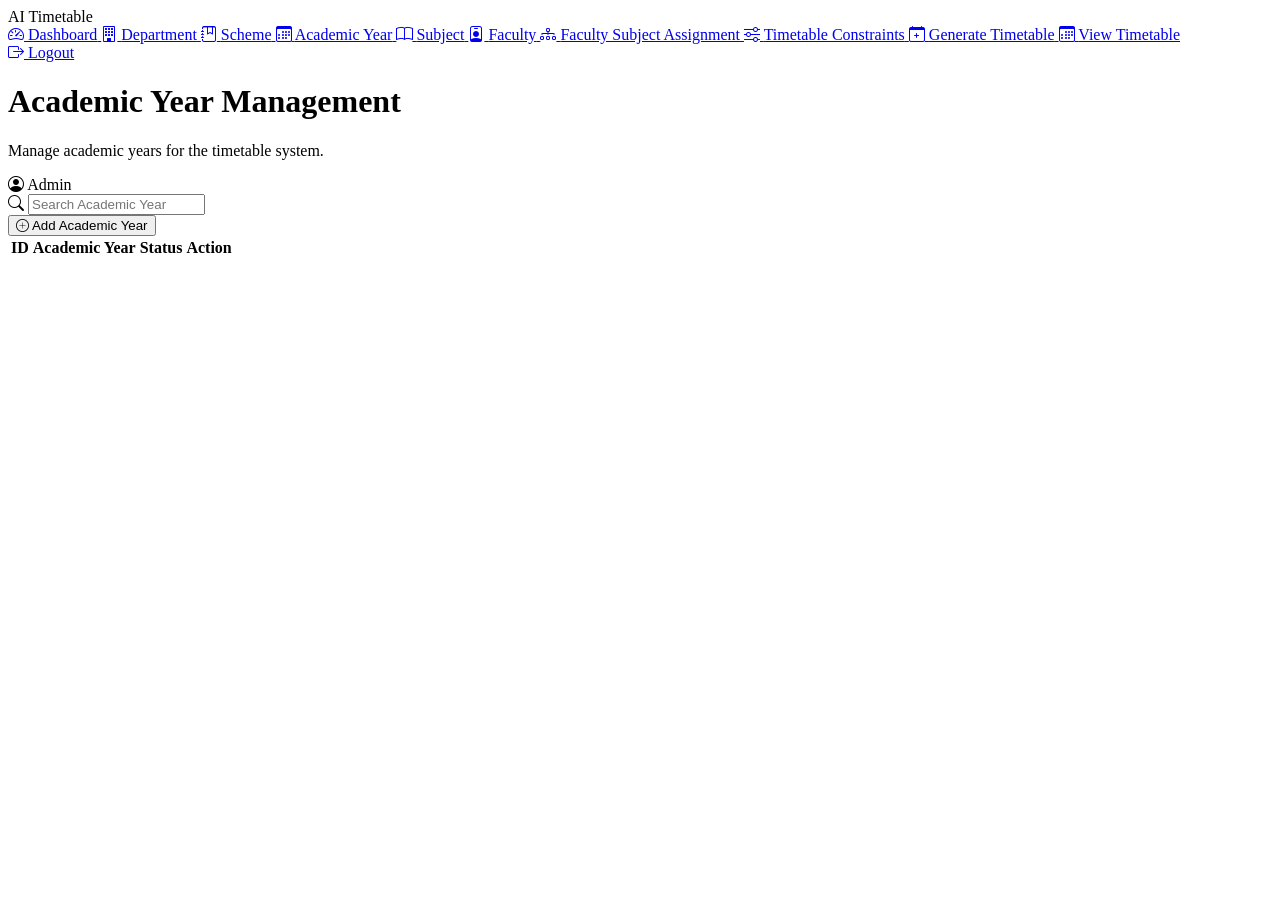
==== academic-year.html @ 528b2802 "added academic-year sidebar" ====
<!DOCTYPE html>
<html lang="en">

<head>
    <meta charset="UTF-8">
    <meta name="viewport" content="width=device-width, initial-scale=1.0">

    <title>Academic Year Management</title>

    <!-- Bootstrap Icons -->
    <link
        rel="stylesheet"
        href="https://cdn.jsdelivr.net/npm/bootstrap-icons@1.11.3/font/bootstrap-icons.min.css"
    >

    <!-- Main CSS -->
    <link rel="stylesheet" href="css/academic-year.css">
</head>

<body>

<div class="app-layout">

    <!-- =========================================
         SIDEBAR
    ========================================== -->

    <aside class="sidebar">

        <div class="sidebar-logo">
            AI Timetable
        </div>


        <nav class="sidebar-nav">

            <a href="dashboard.html" class="sidebar-link">
                <i class="bi bi-speedometer2"></i>
                <span>Dashboard</span>
            </a>


            <a href="department.html" class="sidebar-link">
                <i class="bi bi-building"></i>
                <span>Department</span>
            </a>


            <a href="scheme.html" class="sidebar-link">
                <i class="bi bi-journal-bookmark"></i>
                <span>Scheme</span>
            </a>


            <!-- ACTIVE -->
            <a href="academic-year.html"
               class="sidebar-link active">

                <i class="bi bi-calendar3"></i>

                <span>Academic Year</span>

            </a>


            <a href="subject.html" class="sidebar-link">
                <i class="bi bi-book"></i>
                <span>Subject</span>
            </a>


            <a href="faculty.html" class="sidebar-link">
                <i class="bi bi-person-badge"></i>
                <span>Faculty</span>
            </a>


            <a href="faculty-subject-assignment.html"
               class="sidebar-link">

                <i class="bi bi-diagram-3"></i>

                <span>Faculty Subject Assignment</span>

            </a>


            <a href="timetable-constraints.html"
               class="sidebar-link">

                <i class="bi bi-sliders"></i>

                <span>Timetable Constraints</span>

            </a>


            <a href="generate-timetable.html"
               class="sidebar-link">

                <i class="bi bi-calendar-plus"></i>

                <span>Generate Timetable</span>

            </a>


            <a href="view-timetable.html"
               class="sidebar-link">

                <i class="bi bi-calendar3"></i>

                <span>View Timetable</span>

            </a>

        </nav>


        <!-- LOGOUT -->

        <div class="sidebar-bottom">

            <a href="#" class="sidebar-link">

                <i class="bi bi-box-arrow-right"></i>

                <span>Logout</span>

            </a>

        </div>

    </aside>


    <!-- =========================================
         MAIN CONTENT
    ========================================== -->

    <main class="main-content">


        <!-- PAGE HEADER -->

        <div class="page-header">

            <div>

                <h1>
                    Academic Year Management
                </h1>

                <p>
                    Manage academic years for the timetable system.
                </p>

            </div>


            <div class="admin-info">

                <i class="bi bi-person-circle"></i>

                <span>Admin</span>

            </div>

        </div>


        <!-- =====================================
             SEARCH + ADD
        ====================================== -->

        <div class="toolbar">

            <div class="search-box">

                <i class="bi bi-search"></i>

                <input
                    type="text"
                    id="searchAcademicYear"
                    placeholder="Search Academic Year"
                >

            </div>


            <button
                type="button"
                id="addAcademicYearBtn"
                class="add-btn">

                <i class="bi bi-plus-circle"></i>

                Add Academic Year

            </button>

        </div>


        <!-- =====================================
             TABLE
        ====================================== -->

        <div class="table-container">

            <table>

                <thead>

                    <tr>

                        <th>ID</th>

                        <th>Academic Year</th>

                        <th>Status</th>

                        <th>Action</th>

                    </tr>

                </thead>


                <tbody id="academicYearTableBody">

                    <!-- Data will come from JavaScript -->

                </tbody>

            </table>

        </div>


    </main>

</div>


<!-- JavaScript -->

<script src="js/academic-year.js"></script>

</body>

</html>
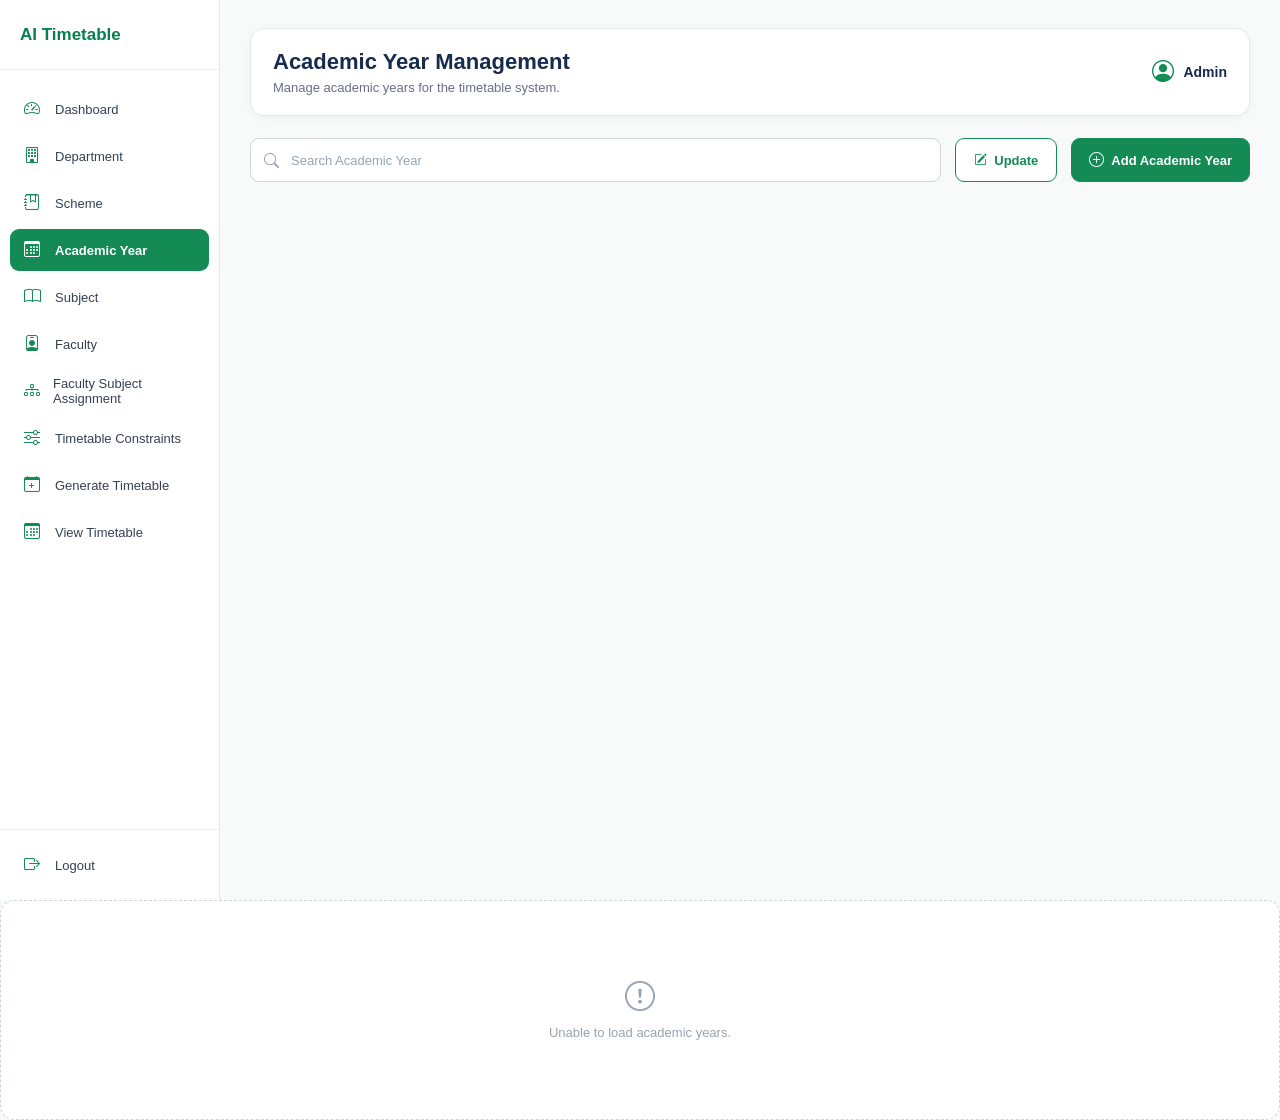
==== commit 3a4f50ad: "added backend" ====
--- a/academic-year.html
+++ b/academic-year.html
@@ -173,31 +173,47 @@
              SEARCH + ADD
         ====================================== -->
 
-        <div class="toolbar">
-
-            <div class="search-box">
-
-                <i class="bi bi-search"></i>
-
-                <input
-                    type="text"
-                    id="searchAcademicYear"
-                    placeholder="Search Academic Year"
-                >
-
-            </div>
-
-
-            <button
-                type="button"
-                id="addAcademicYearBtn"
-                class="add-btn">
-
-                <i class="bi bi-plus-circle"></i>
-
-                Add Academic Year
-
-            </button>
+
+
+            <div class="toolbar">
+
+              <div class="search-box">
+
+                  <i class="bi bi-search"></i>
+
+                  <input
+                      type="text"
+                      id="searchAcademicYear"
+                      placeholder="Search Academic Year"
+                  >
+
+              </div>
+
+
+              <button
+                  type="button"
+                  id="updateAcademicYearBtn"
+                  class="update-btn">
+
+                  <i class="bi bi-pencil-square"></i>
+
+                  Update
+
+              </button>
+
+
+              <button
+                  type="button"
+                  id="addAcademicYearBtn"
+                  class="add-btn">
+
+                  <i class="bi bi-plus-circle"></i>
+
+                  Add Academic Year
+
+              </button>
+
+          </div>
 
         </div>
 
@@ -206,36 +222,17 @@
              TABLE
         ====================================== -->
 
-        <div class="table-container">
-
-            <table>
-
-                <thead>
-
-                    <tr>
-
-                        <th>ID</th>
-
-                        <th>Academic Year</th>
-
-                        <th>Status</th>
-
-                        <th>Action</th>
-
-                    </tr>
-
-                </thead>
-
-
-                <tbody id="academicYearTableBody">
-
-                    <!-- Data will come from JavaScript -->
-
-                </tbody>
-
-            </table>
-
-        </div>
+        <!-- =====================================
+              ACADEMIC YEAR CARDS
+          ====================================== -->
+
+          <div
+              id="academicYearGrid"
+              class="academic-year-grid">
+
+              <!-- Academic year cards will be loaded here -->
+
+          </div>
 
 
     </main>
--- a/css/academic-year.css
+++ b/css/academic-year.css
@@ -0,0 +1,954 @@
+/* =========================================
+   ACADEMIC YEAR PAGE
+========================================= */
+
+* {
+    box-sizing: border-box;
+}
+
+body {
+    margin: 0;
+    font-family: Arial, Helvetica, sans-serif;
+    background: #f8faf9;
+    color: #172b4d;
+}
+
+
+/* =========================================
+   MAIN LAYOUT
+========================================= */
+
+.app-layout {
+    display: flex;
+    min-height: 100vh;
+}
+
+
+/* =========================================
+   SIDEBAR
+========================================= */
+
+.sidebar {
+    width: 220px;
+    min-height: 100vh;
+
+    background: #ffffff;
+    border-right: 1px solid #e5e7eb;
+
+    display: flex;
+    flex-direction: column;
+
+    position: fixed;
+    left: 0;
+    top: 0;
+    bottom: 0;
+}
+
+
+/* Logo */
+
+.sidebar-logo {
+    height: 70px;
+
+    display: flex;
+    align-items: center;
+
+    padding: 0 20px;
+
+    border-bottom: 1px solid #edf0ef;
+
+    color: #087f4f;
+
+    font-size: 17px;
+    font-weight: 700;
+}
+
+
+/* Navigation */
+
+.sidebar-nav {
+    padding: 18px 10px;
+
+    display: flex;
+    flex-direction: column;
+
+    gap: 5px;
+}
+
+
+/* Sidebar links */
+
+.sidebar-link {
+    min-height: 42px;
+
+    padding: 0 14px;
+
+    border-radius: 9px;
+
+    display: flex;
+    align-items: center;
+
+    gap: 13px;
+
+    color: #344054;
+
+    text-decoration: none;
+
+    font-size: 13px;
+    font-weight: 500;
+
+    transition:
+        background 0.2s ease,
+        color 0.2s ease;
+}
+
+
+.sidebar-link i {
+    width: 18px;
+
+    font-size: 16px;
+
+    color: #148a55;
+}
+
+
+/* Hover */
+
+.sidebar-link:hover {
+    background: #eef8f3;
+
+    color: #148a55;
+}
+
+
+/* Active */
+
+.sidebar-link.active {
+    background: #148a55;
+
+    color: #ffffff;
+
+    font-weight: 600;
+}
+
+
+.sidebar-link.active i {
+    color: #ffffff;
+}
+
+
+/* Bottom */
+
+.sidebar-bottom {
+    margin-top: auto;
+
+    padding: 14px 10px;
+
+    border-top: 1px solid #edf0ef;
+}
+
+
+/* =========================================
+   MAIN CONTENT
+========================================= */
+
+.main-content {
+    margin-left: 220px;
+
+    width: calc(100% - 220px);
+
+    min-height: 100vh;
+
+    padding: 28px 30px;
+}
+
+
+/* =========================================
+   PAGE HEADER
+========================================= */
+
+.page-header {
+    min-height: 78px;
+
+    padding: 20px 22px;
+
+    margin-bottom: 22px;
+
+    background: #ffffff;
+
+    border: 1px solid #e6ebe8;
+
+    border-radius: 14px;
+
+    display: flex;
+
+    align-items: center;
+
+    justify-content: space-between;
+
+    box-shadow:
+        0 2px 8px rgba(16, 24, 40, 0.04);
+}
+
+
+.page-header h1 {
+    margin: 0 0 5px;
+
+    font-size: 22px;
+
+    color: #172b4d;
+}
+
+
+.page-header p {
+    margin: 0;
+
+    color: #667085;
+
+    font-size: 13px;
+}
+
+
+/* Admin */
+
+.admin-info {
+    display: flex;
+
+    align-items: center;
+
+    gap: 9px;
+
+    color: #172b4d;
+
+    font-size: 14px;
+
+    font-weight: 600;
+}
+
+
+.admin-info i {
+    color: #148a55;
+
+    font-size: 22px;
+}
+
+
+/* =========================================
+   TOOLBAR
+========================================= */
+
+.toolbar {
+    display: flex;
+
+    align-items: center;
+
+    gap: 14px;
+
+    margin-bottom: 16px;
+}
+
+
+/* Search */
+
+.search-box {
+    flex: 1;
+
+    height: 44px;
+
+    position: relative;
+}
+
+
+.search-box i {
+    position: absolute;
+
+    left: 14px;
+    top: 50%;
+
+    transform: translateY(-50%);
+
+    color: #98a2b3;
+
+    font-size: 15px;
+}
+
+
+.search-box input {
+    width: 100%;
+    height: 100%;
+
+    padding: 0 14px 0 40px;
+
+    border: 1px solid #d0d5dd;
+
+    border-radius: 9px;
+
+    outline: none;
+
+    background: #ffffff;
+
+    color: #344054;
+
+    font-size: 13px;
+
+    transition:
+        border-color 0.2s ease,
+        box-shadow 0.2s ease;
+}
+
+
+.search-box input::placeholder {
+    color: #98a2b3;
+}
+
+
+.search-box input:focus {
+    border-color: #148a55;
+
+    box-shadow:
+        0 0 0 3px rgba(20, 138, 85, 0.10);
+}
+
+
+/* =========================================
+   ADD BUTTON
+========================================= */
+
+.add-btn {
+    height: 44px;
+
+    padding: 0 17px;
+
+    border: 1px solid #148a55;
+
+    border-radius: 9px;
+
+    background: #148a55;
+
+    color: #ffffff;
+
+    font-family: inherit;
+
+    font-size: 13px;
+
+    font-weight: 600;
+
+    display: inline-flex;
+
+    align-items: center;
+
+    justify-content: center;
+
+    gap: 7px;
+
+    cursor: pointer;
+
+    transition:
+        background 0.2s ease,
+        box-shadow 0.2s ease,
+        transform 0.15s ease;
+}
+
+
+.add-btn i {
+    font-size: 15px;
+}
+
+
+.add-btn:hover {
+    background: #107547;
+
+    box-shadow:
+        0 3px 8px rgba(20, 138, 85, 0.16);
+
+    transform: translateY(-1px);
+}
+
+
+.add-btn:active {
+    transform: translateY(0);
+}
+
+
+/* =========================================
+   TABLE CONTAINER
+========================================= */
+
+.table-container {
+    width: 100%;
+
+    background: #ffffff;
+
+    border: 1px solid #e1e8e4;
+
+    border-radius: 12px;
+
+    overflow-x: auto;
+
+    box-shadow:
+        0 2px 8px rgba(16, 24, 40, 0.03);
+}
+
+
+/* =========================================
+   TABLE
+========================================= */
+
+table {
+    width: 100%;
+
+    border-collapse: collapse;
+
+    min-width: 650px;
+}
+
+
+/* Table Header */
+
+thead {
+    background: #f2f6fc;
+}
+
+
+th {
+    height: 44px;
+
+    padding: 0 14px;
+
+    text-align: left;
+
+    border-bottom: 1px solid #dfe5ec;
+
+    color: #344054;
+
+    font-size: 12px;
+
+    font-weight: 700;
+
+    white-space: nowrap;
+}
+
+
+/* Table Body */
+
+td {
+    height: 58px;
+
+    padding: 10px 14px;
+
+    border-bottom: 1px solid #eaecf0;
+
+    color: #344054;
+
+    font-size: 13px;
+
+    white-space: nowrap;
+}
+
+
+tbody tr:last-child td {
+    border-bottom: none;
+}
+
+
+tbody tr:hover {
+    background: #f9fbfa;
+}
+
+
+/* =========================================
+   RESPONSIVE
+========================================= */
+
+@media (max-width: 900px) {
+
+    .sidebar {
+        width: 190px;
+    }
+
+    .main-content {
+        margin-left: 190px;
+
+        width: calc(100% - 190px);
+
+        padding: 22px;
+    }
+
+    .toolbar {
+        flex-direction: column;
+
+        align-items: stretch;
+    }
+
+    .add-btn {
+        width: 100%;
+    }
+
+}
+
+
+@media (max-width: 650px) {
+
+    .sidebar {
+        width: 70px;
+    }
+
+    .sidebar-logo {
+        justify-content: center;
+
+        padding: 0;
+
+        font-size: 0;
+    }
+
+    .sidebar-logo::after {
+        content: "AI";
+
+        font-size: 18px;
+    }
+
+    .sidebar-link {
+        justify-content: center;
+
+        padding: 0;
+    }
+
+    .sidebar-link span {
+        display: none;
+    }
+
+    .sidebar-link {
+        gap: 0;
+    }
+
+    .main-content {
+        margin-left: 70px;
+
+        width: calc(100% - 70px);
+
+        padding: 18px;
+    }
+
+    .page-header {
+        align-items: flex-start;
+
+        gap: 15px;
+
+        flex-direction: column;
+    }
+
+}
+
+/* =========================================
+   ACADEMIC YEAR GRID
+========================================= */
+.academic-year-grid {
+    width: 100%;
+    display: grid;
+    grid-template-columns: repeat(3, 1fr);
+    gap: 16px;
+    align-items: stretch;
+}
+
+
+/* =========================================
+   ACADEMIC YEAR CARD
+========================================= */
+
+.academic-year-card {
+    min-height: 150px;
+    height: 150px;
+
+    padding: 18px;
+
+    background: #ffffff;
+
+    border: 1px solid #e1e8e4;
+
+    border-radius: 14px;
+
+    box-sizing: border-box;
+
+    display: flex;
+    flex-direction: column;
+
+    transition:
+        transform 0.2s ease,
+        box-shadow 0.2s ease,
+        border-color 0.2s ease;
+}
+
+
+.academic-year-card:hover {
+    border-color: #cddfd5;
+
+    box-shadow:
+        0 6px 18px rgba(16, 24, 40, 0.07);
+
+    transform: translateY(-2px);
+}
+
+
+/* =========================================
+   CARD TOP
+========================================= */
+
+.academic-year-card-top {
+    display: flex;
+
+    align-items: center;
+
+    justify-content: space-between;
+
+    gap: 12px;
+}
+
+
+/* =========================================
+   CALENDAR ICON
+========================================= */
+
+.academic-year-icon {
+    width: 52px;
+    height: 52px;
+
+    flex-shrink: 0;
+
+    border-radius: 13px;
+
+    background: #eaf7f0;
+
+    display: flex;
+
+    align-items: center;
+
+    justify-content: center;
+}
+
+
+.academic-year-icon i {
+    font-size: 24px;
+
+    color: #148a55;
+}
+
+
+/* =========================================
+   STATUS
+========================================= */
+
+.academic-year-status {
+    height: 27px;
+
+    padding: 0 9px;
+
+    border-radius: 20px;
+
+    background: #eaf7f0;
+
+    color: #148a55;
+
+    font-size: 11px;
+
+    font-weight: 600;
+
+    display: inline-flex;
+
+    align-items: center;
+
+    gap: 6px;
+}
+
+
+.status-dot {
+    width: 6px;
+    height: 6px;
+
+    border-radius: 50%;
+
+    background: #148a55;
+}
+
+
+/* =========================================
+   CARD CONTENT
+========================================= */
+
+.academic-year-card-content {
+    display: flex;
+    align-items: flex-start;
+    gap: 14px;
+}
+
+
+.academic-year-value {
+    color: #172b4d;
+
+    font-size: 22px;
+
+    font-weight: 700;
+
+    line-height: 1.2;
+}
+
+
+.academic-year-label {
+    margin-top: 5px;
+
+    color: #667085;
+
+    font-size: 13px;
+}
+
+
+/* =========================================
+   CARD ACTIONS
+========================================= */
+
+.academic-year-card-actions {
+    margin-top: auto;
+
+    padding-top: 18px;
+
+    display: flex;
+
+    align-items: center;
+
+    gap: 9px;
+}
+
+
+/* =========================================
+   EDIT BUTTON
+========================================= */
+
+.academic-year-edit-btn,
+.academic-year-delete-btn {
+    height: 34px;
+
+    padding: 0 12px;
+
+    border-radius: 7px;
+
+    font-family: inherit;
+
+    font-size: 12px;
+
+    font-weight: 600;
+
+    display: inline-flex;
+
+    align-items: center;
+
+    justify-content: center;
+
+    gap: 6px;
+
+    cursor: pointer;
+
+    transition:
+        background 0.2s ease,
+        border-color 0.2s ease,
+        color 0.2s ease,
+        transform 0.15s ease;
+}
+
+
+.academic-year-edit-btn {
+    border: 1px solid #148a55;
+
+    background: #ffffff;
+
+    color: #148a55;
+}
+
+
+.academic-year-edit-btn:hover {
+    background: #eaf7f0;
+
+    color: #107547;
+
+    transform: translateY(-1px);
+}
+
+
+/* =========================================
+   DELETE BUTTON
+========================================= */
+
+.academic-year-delete-btn {
+    border: 1px solid #f04438;
+
+    background: #ffffff;
+
+    color: #d92d20;
+}
+
+
+.academic-year-delete-btn:hover {
+    background: #fff4f3;
+
+    color: #b42318;
+
+    transform: translateY(-1px);
+}
+
+
+/* =========================================
+   EMPTY / ERROR STATE
+========================================= */
+
+.academic-year-empty {
+    width: 100%;
+
+    min-height: 220px;
+
+    grid-column: 1 / -1;
+
+    background: #ffffff;
+
+    border: 1px dashed #d0d5dd;
+
+    border-radius: 14px;
+
+    display: flex;
+
+    flex-direction: column;
+
+    align-items: center;
+
+    justify-content: center;
+
+    color: #98a2b3;
+}
+
+
+.academic-year-empty i {
+    font-size: 30px;
+
+    margin-bottom: 10px;
+}
+
+
+.academic-year-empty p {
+    margin: 0;
+
+    font-size: 13px;
+}
+
+
+/* =========================================
+   RESPONSIVE GRID
+========================================= */
+
+@media (max-width: 1100px) {
+
+    .academic-year-grid {
+        grid-template-columns:
+            repeat(2, minmax(0, 1fr));
+    }
+
+}
+
+
+@media (max-width: 650px) {
+
+    .academic-year-grid {
+        grid-template-columns: 1fr;
+
+        gap: 14px;
+    }
+
+
+    .academic-year-card {
+        min-height: 190px;
+
+        padding: 18px;
+    }
+
+}
+/* =========================================
+   UPDATE MODE
+========================================= */
+
+.academic-year-card-actions {
+    display: none;
+
+    margin-top: auto;
+
+    padding-top: 18px;
+
+    justify-content: flex-end;
+
+    gap: 8px;
+}
+
+
+/* Show Edit/Delete only after Update is clicked */
+
+.academic-year-update-mode
+.academic-year-card-actions {
+    display: flex;
+}
+
+
+/* Update button active */
+
+.update-btn {
+    height: 44px;
+
+    padding: 0 18px;
+
+    border: 1px solid #148a55;
+
+    border-radius: 9px;
+
+    background: #ffffff;
+
+    color: #148a55;
+
+    font-family: inherit;
+
+    font-size: 13px;
+
+    font-weight: 600;
+
+    display: inline-flex;
+
+    align-items: center;
+
+    justify-content: center;
+
+    gap: 7px;
+
+    cursor: pointer;
+
+    transition: all 0.2s ease;
+}
+
+
+.update-btn:hover {
+    background: #eaf7f0;
+}
+
+
+.update-btn.active {
+    background: #148a55;
+
+    color: #ffffff;
+}
+
+.academic-year-card-actions {
+    display: none;
+
+    margin-top: auto;
+
+    justify-content: flex-end;
+
+    gap: 8px;
+}
+
+.academic-year-update-mode
+.academic-year-card-actions {
+    display: flex;
+}
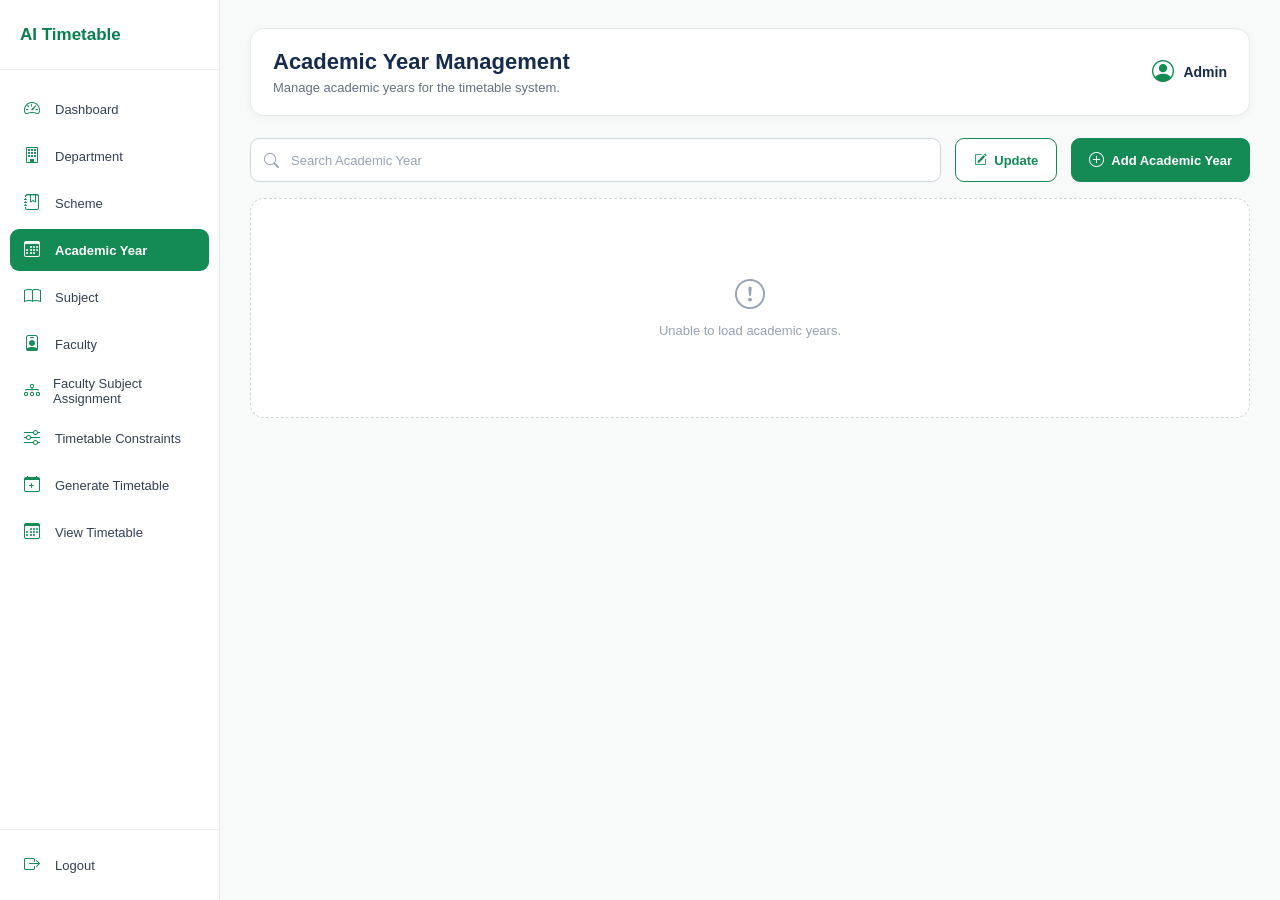
==== commit fe8ee814: "import pdf and fetching" ====
--- a/academic-year.html
+++ b/academic-year.html
@@ -175,47 +175,58 @@
 
 
 
-            <div class="toolbar">
-
-              <div class="search-box">
-
-                  <i class="bi bi-search"></i>
-
-                  <input
-                      type="text"
-                      id="searchAcademicYear"
-                      placeholder="Search Academic Year"
-                  >
-
-              </div>
-
-
-              <button
-                  type="button"
-                  id="updateAcademicYearBtn"
-                  class="update-btn">
-
-                  <i class="bi bi-pencil-square"></i>
-
-                  Update
-
-              </button>
-
-
-              <button
-                  type="button"
-                  id="addAcademicYearBtn"
-                  class="add-btn">
-
-                  <i class="bi bi-plus-circle"></i>
-
-                  Add Academic Year
-
-              </button>
-
-          </div>
-
-        </div>
+            <!-- SEARCH + UPDATE + ADD -->
+
+<div class="toolbar">
+
+    <div class="search-box">
+
+        <i class="bi bi-search"></i>
+
+        <input
+            type="text"
+            id="searchAcademicYear"
+            placeholder="Search Academic Year"
+        >
+
+    </div>
+
+
+    <button
+        type="button"
+        id="updateAcademicYearBtn"
+        class="update-btn">
+
+        <i class="bi bi-pencil-square"></i>
+
+        Update
+
+    </button>
+
+
+    <button
+        type="button"
+        id="addAcademicYearBtn"
+        class="add-btn">
+
+        <i class="bi bi-plus-circle"></i>
+
+        Add Academic Year
+
+    </button>
+
+</div>
+
+
+<!-- ACADEMIC YEAR CARDS -->
+
+<div
+    id="academicYearGrid"
+    class="academic-year-grid">
+
+</div>
+
+        
 
 
         <!-- =====================================
